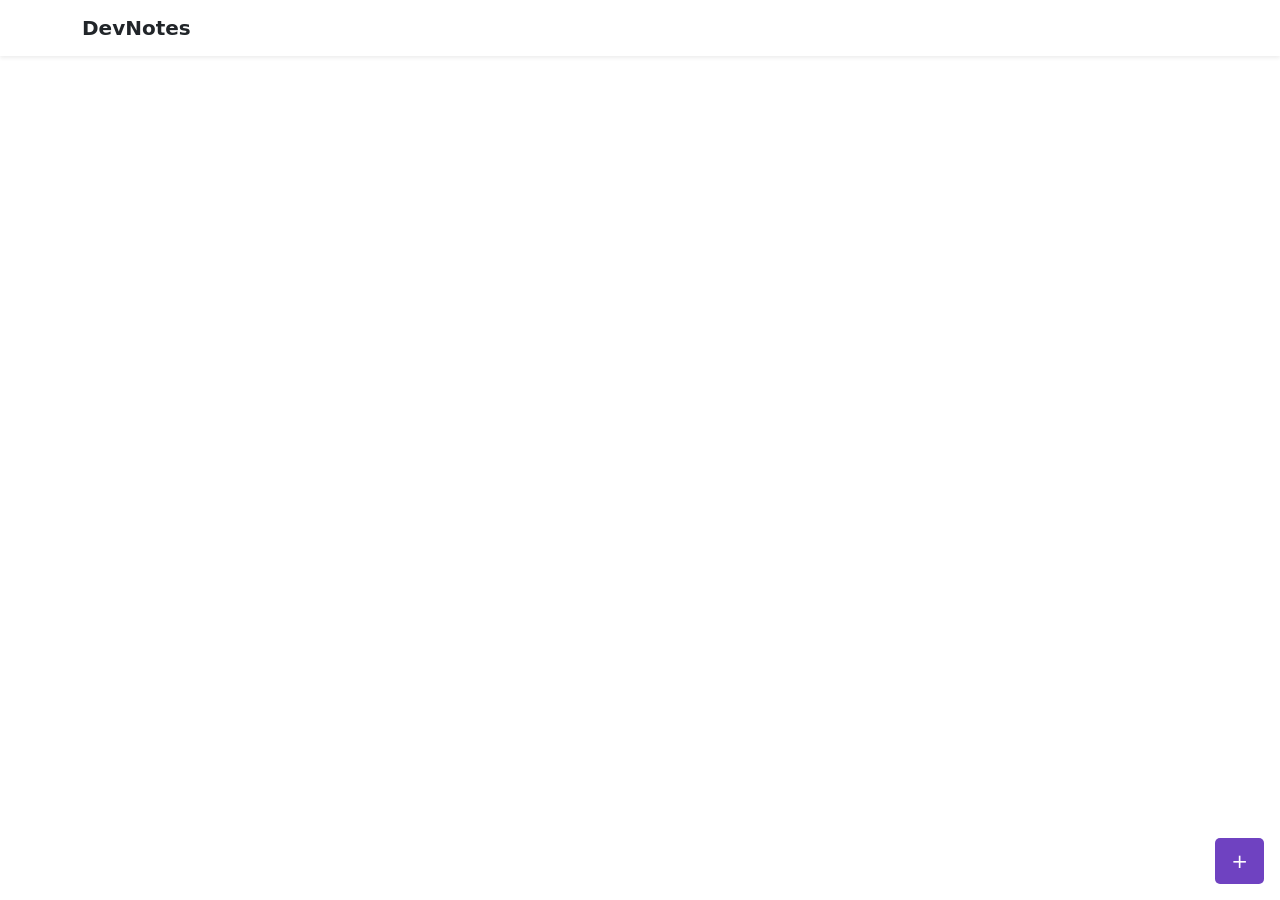
==== index.html @ 2c374ac6 "foi implementado uma validacao nos inputs para saber se o usuario digitou algo ou nao, foi aplicado " ====
<!DOCTYPE html>
<html lang="pt-BR">

<head>
    <meta charset="UTF-8">
    <meta name="viewport" content="width=device-width, initial-scale=1.0">
    <title>DevNotes</title>
    <link rel="stylesheet" href="css/style.css">
    <link href="https://cdn.jsdelivr.net/npm/bootstrap@5.3.2/dist/css/bootstrap.min.css" rel="stylesheet">


</head>

<body>

    <nav class="navbar shadow-sm mb-5">
        <div class="container">
            <span class="navbar-brand fw-bold" style="color: var(--roxo);">DevNotes</span>
        </div>
    </nav>

    <div class="container">
        <div class="row g-4" id="lista-notas">
            <p class="text-center text-muted mt-5">Nenhuma nota criada ainda...</p>
        </div>
    </div>

    <button id="btn-abrir" class="btn btn-lg position-fixed bottom-0 end-0 m-3 btn-roxo">
        +
    </button>

    <div class="modal" id="blocoNotas" tabindex="-1">
        <div class="modal-dialog">
            <div class="modal-content">
                <div class="modal-header">
                    <h5 style="color: #6f42c1;" class="modal-title">Bloco de Nota</h5>
                    <button type="button" class="btn-close" data-bs-dismiss="modal" aria-label="Close"></button>
                </div>
                <div class="modal-body">
                    <p><strong>Título</strong> </p>
                    <input id="inputTitulo" class="inputsNotas" type="text" placeholder="Digite o título da nota...">
                    <span style="color: red;" id="erroTitulo"></span>

                    <div style="margin-top: 3rem;">
                        <p><strong>Conteúdo</strong></p>
                        <textarea id="inputConteudo" class="inputsNotas"
                            placeholder="Digite o conteúdo da nota..."></textarea>
                        <span style="color: red;" id="erroConteudo"></span>

                    </div>
                </div>
                <div class="modal-footer">
                    <button type="button" class="btn btn-secondary" data-bs-dismiss="modal">Fechar</button>
                    <button id="btn-salvar" type="button" class="btn btn-primary btn-roxo">Salvar Nota</button>
                </div>
            </div>
        </div>
    </div>

    <script src="https://cdn.jsdelivr.net/npm/bootstrap@5.3.2/dist/js/bootstrap.bundle.min.js"></script>
    <script src="script.js"></script>
</body>

</html>
---- css/style.css ----
.btn-roxo {
    background-color: #6f42c1 !important;
    color: white !important;
    border: none !important;
    transition: all 0.3s ease-in-out !important;
    border-radius: 5px !important;
    padding: 0.4rem;
}

.btn-roxo:hover {
    background-color: #5a32a3 !important;
    color: white !important;
    transform: scale(1.05) !important;
}

.inputsNotas {

    width: 100%;
    padding: 10px;
    margin-top: 10px;
    border: 1px solid #ced4da;
    border-radius: 5px;
}
.inputsNotas:hover {
    border: 1px solid #6f42c1;
}
body {
    background-color: #f8f9fa;
}

.navbar {
    background-color: white;
    border-bottom: 3px solid var(--roxo);
}

/* Estilo do Botão Flutuante */
.btn-flutuante {
    position: fixed;
    bottom: 30px;
    right: 30px;
    width: 65px;
    height: 65px;
    border-radius: 50%;
    background-color: var(--roxo);
    color: white;
    border: none;
    font-size: 30px;
    box-shadow: 0 4px 15px rgba(0, 0, 0, 0.2);
    cursor: pointer;
    z-index: 1000;
}

/* Estilo dos Cards das Notas */
.nota-card {
    border: none;
    border-radius: 12px;
    box-shadow: 0 4px 6px rgba(0, 0, 0, 0.05);
    background-color: white;
}

.card-title {
    color: var(--roxo);
    font-weight: bold;
}
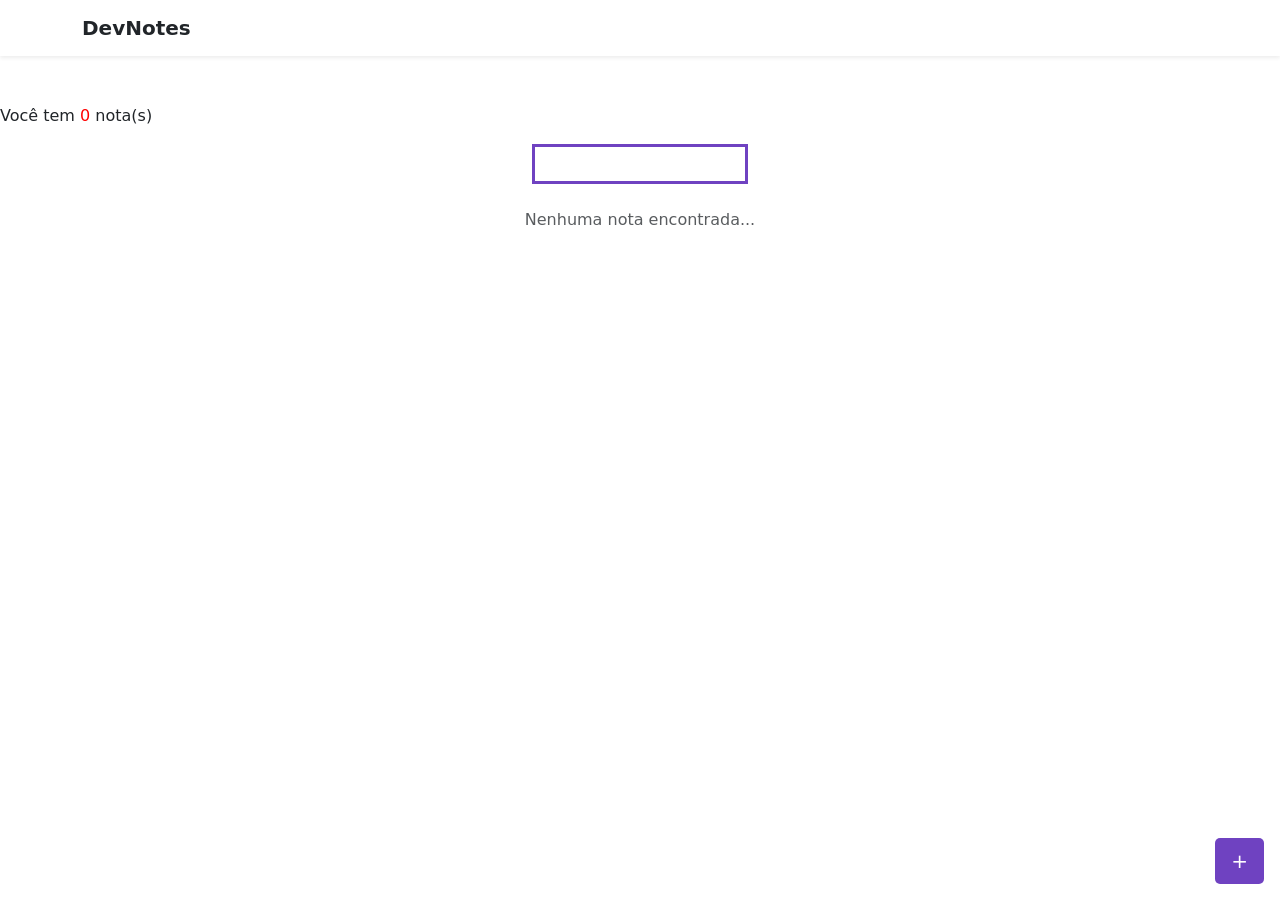
==== commit d680c59b: "foi feito um campo de pesquisa, para o usuario pesquisar qual nota quer ver, e foi feito um contador" ====
--- a/index.html
+++ b/index.html
@@ -18,7 +18,14 @@
             <span class="navbar-brand fw-bold" style="color: var(--roxo);">DevNotes</span>
         </div>
     </nav>
+    
+    <p>Você tem <span id="contador-notas">0</span> nota(s)</p>
+    <div class="inputPesquisa d-flex justify-content-center ">
+        <input style="border: solid 0.2rem #6f42c1; padding: 0.3rem;"  type="text" id="inputBusca">
 
+    </div>
+
+        
     <div class="container">
         <div class="row g-4" id="lista-notas">
             <p class="text-center text-muted mt-5">Nenhuma nota criada ainda...</p>
@@ -50,7 +57,7 @@
                     </div>
                 </div>
                 <div class="modal-footer">
-                    <button type="button" class="btn btn-secondary" data-bs-dismiss="modal">Fechar</button>
+                    <button type="button" class="btn btn-secondary btn-vermelho" data-bs-dismiss="modal">Fechar</button>
                     <button id="btn-salvar" type="button" class="btn btn-primary btn-roxo">Salvar Nota</button>
                 </div>
             </div>
--- a/css/style.css
+++ b/css/style.css
@@ -6,12 +6,28 @@
     border-radius: 5px !important;
     padding: 0.4rem;
 }
-
 .btn-roxo:hover {
     background-color: #5a32a3 !important;
     color: white !important;
     transform: scale(1.05) !important;
 }
+
+.btn-vermelho {
+    background-color: #dc3545 !important;
+    color: white !important;
+    border: none !important;
+    transition: all 0.3s ease-in-out !important;
+    border-radius: 5px !important;
+    padding: 0.4rem;
+}
+
+.btn-vermelho:hover {
+    background-color: #c82333 !important;
+    color: white !important;
+    transform: scale(1.05) !important;
+}
+
+
 
 .inputsNotas {
 
@@ -24,6 +40,9 @@
 .inputsNotas:hover {
     border: 1px solid #6f42c1;
 }
+
+
+
 body {
     background-color: #f8f9fa;
 }
@@ -50,6 +69,10 @@
     z-index: 1000;
 }
 
+.border-roxo {
+    border: 0.2rem solid #6f42c1  !important;
+}
+
 /* Estilo dos Cards das Notas */
 .nota-card {
     border: none;
@@ -61,4 +84,9 @@
 .card-title {
     color: var(--roxo);
     font-weight: bold;
+}
+
+.btn-editar {
+   
+    background-color: purple !important;
 }
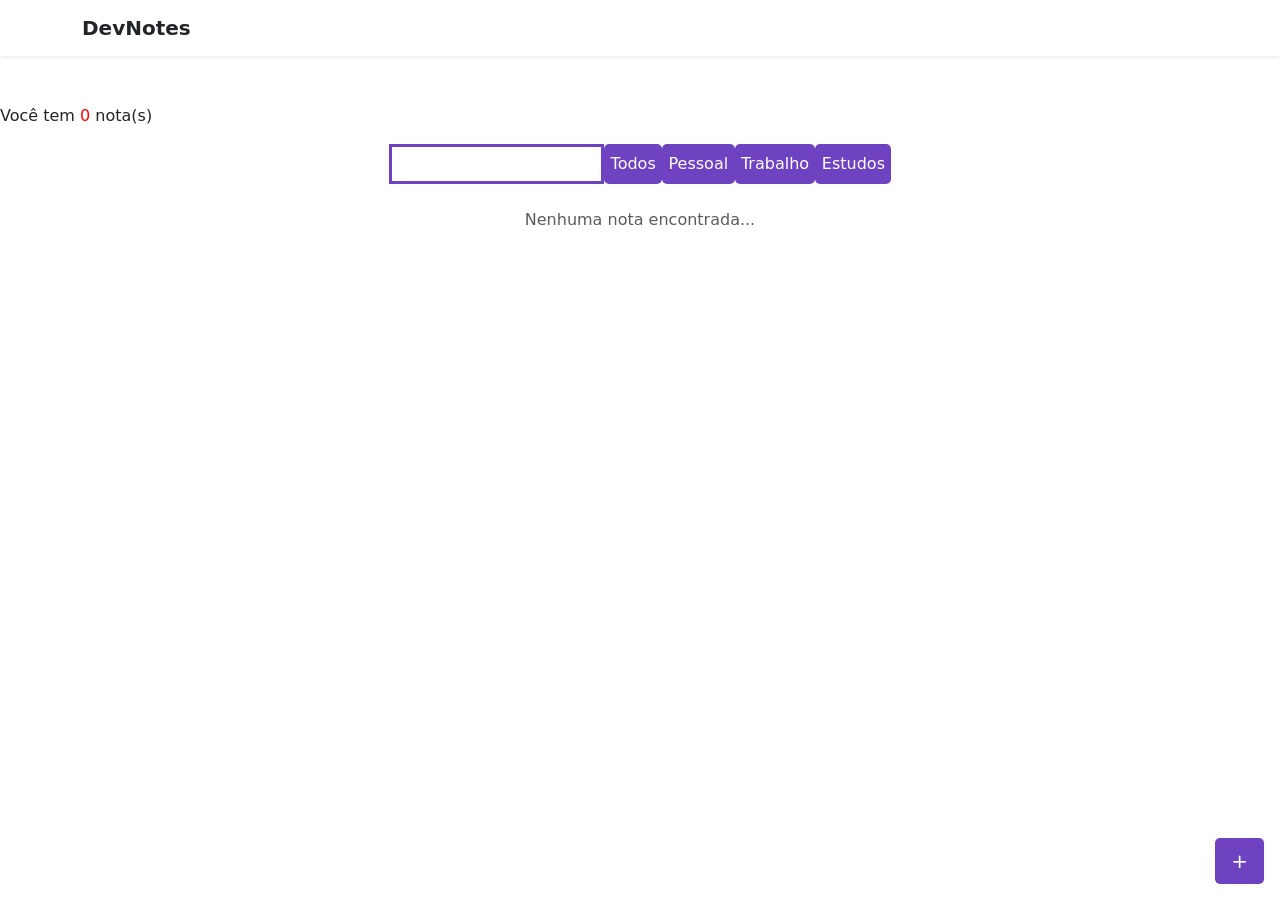
==== commit cd599278: "agr quando a nota for editada ela remove a data de criacao e adiciona a data da edicao, agora as not" ====
--- a/index.html
+++ b/index.html
@@ -18,17 +18,42 @@
             <span class="navbar-brand fw-bold" style="color: var(--roxo);">DevNotes</span>
         </div>
     </nav>
-    
+
     <p>Você tem <span id="contador-notas">0</span> nota(s)</p>
     <div class="inputPesquisa d-flex justify-content-center ">
-        <input style="border: solid 0.2rem #6f42c1; padding: 0.3rem;"  type="text" id="inputBusca">
+        <input style="border: solid 0.2rem #6f42c1; padding: 0.3rem;" type="text" id="inputBusca">
 
+        <div class="btn-group">
+            <button class="btn-roxo" id="filtroTodos">Todos</button>
+            <button class="btn-roxo" id="filtroPessoal">Pessoal</button>
+            <button class="btn-roxo" id="filtroTrabalho">Trabalho</button>
+            <button class="btn-roxo" id="filtroEstudos">Estudos</button>
+        </div>
     </div>
+    
 
-        
+
     <div class="container">
         <div class="row g-4" id="lista-notas">
             <p class="text-center text-muted mt-5">Nenhuma nota criada ainda...</p>
+        </div>
+    </div>
+
+    <div class="modal fade" id="modalConfirmacao" tabindex="-1" aria-hidden="true">
+        <div class="modal-dialog modal-dialog-centered">
+            <div class="modal-content">
+                <div class="modal-header">
+                    <h5 class="modal-title">Confirmar Exclusão</h5>
+                    <button type="button" class="btn-close" data-bs-dismiss="modal" aria-label="Close"></button>
+                </div>
+                <div class="modal-body">
+                    Tem certeza que deseja apagar esta nota? Esta ação não pode ser desfeita.
+                </div>
+                <div class="modal-footer">
+                    <button type="button" class="btn btn-secondary" data-bs-dismiss="modal">Cancelar</button>
+                    <button type="button" class="btn btn-danger" id="btnConfirmarExclusao">Excluir Nota</button>
+                </div>
+            </div>
         </div>
     </div>
 
@@ -55,13 +80,27 @@
                         <span style="color: red;" id="erroConteudo"></span>
 
                     </div>
+                    <div style="margin-top: 2rem;">
+                        <p><strong>Categoria</strong></p>
+                        <select class="form-select inputsNotas" id="inputCategoria"
+                            style="border: 1px solid #6f42c1; border-radius: 8px; padding: 0.5rem;">
+                            <option value="Pessoal">Pessoal </option>
+                            <option value="Trabalho">Trabalho </option>
+                            <option value="Estudos">Estudos </option>
+                        </select>
+                    </div>
+                    <div class="modal-footer">
+                        <button type="button" class="btn btn-secondary btn-vermelho"
+                            data-bs-dismiss="modal">Fechar</button>
+                        <button id="btn-salvar" type="button" class="btn btn-primary btn-roxo">Salvar Nota</button>
+                    </div>
                 </div>
-                <div class="modal-footer">
-                    <button type="button" class="btn btn-secondary btn-vermelho" data-bs-dismiss="modal">Fechar</button>
-                    <button id="btn-salvar" type="button" class="btn btn-primary btn-roxo">Salvar Nota</button>
-                </div>
+
+
             </div>
+
         </div>
+
     </div>
 
     <script src="https://cdn.jsdelivr.net/npm/bootstrap@5.3.2/dist/js/bootstrap.bundle.min.js"></script>
--- a/css/style.css
+++ b/css/style.css
@@ -1,3 +1,8 @@
+.bg-purple-badge{
+    background-color: #6f42c1 !important;
+    color: white !important;
+}
+
 .btn-roxo {
     background-color: #6f42c1 !important;
     color: white !important;
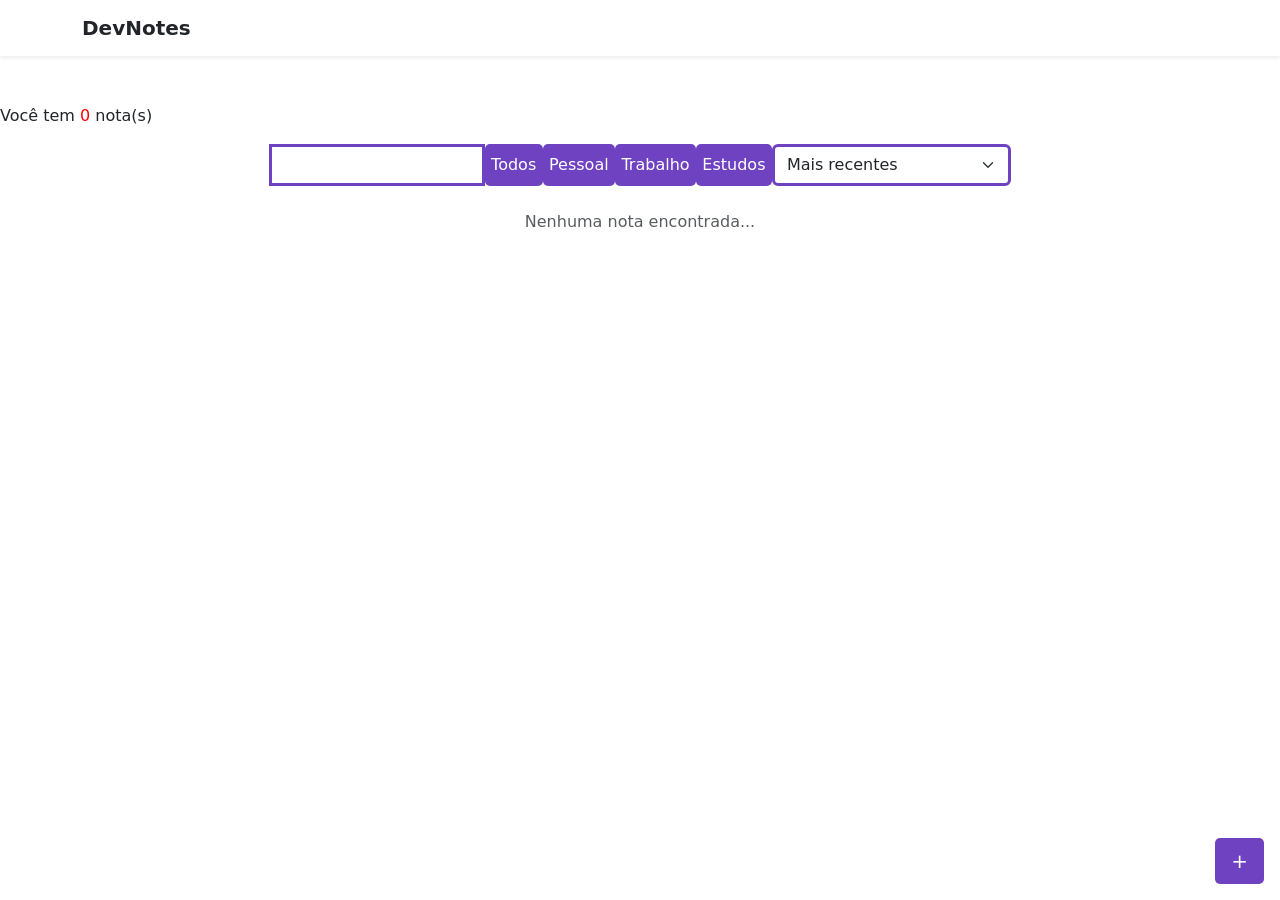
==== commit 20be2019: "." ====
--- a/index.html
+++ b/index.html
@@ -29,6 +29,12 @@
             <button class="btn-roxo" id="filtroTrabalho">Trabalho</button>
             <button class="btn-roxo" id="filtroEstudos">Estudos</button>
         </div>
+
+        <select id="selectOrdenacao" class="form-select" style="width: auto; border: solid 0.2rem #6f42c1;">
+                <option value="recentes">Mais recentes</option>
+                <option value="antigas">Mais antigas</option>
+                <option value="alfabetica">Ordem Alfabética (A-Z)</option>
+        </select>
     </div>
     
 
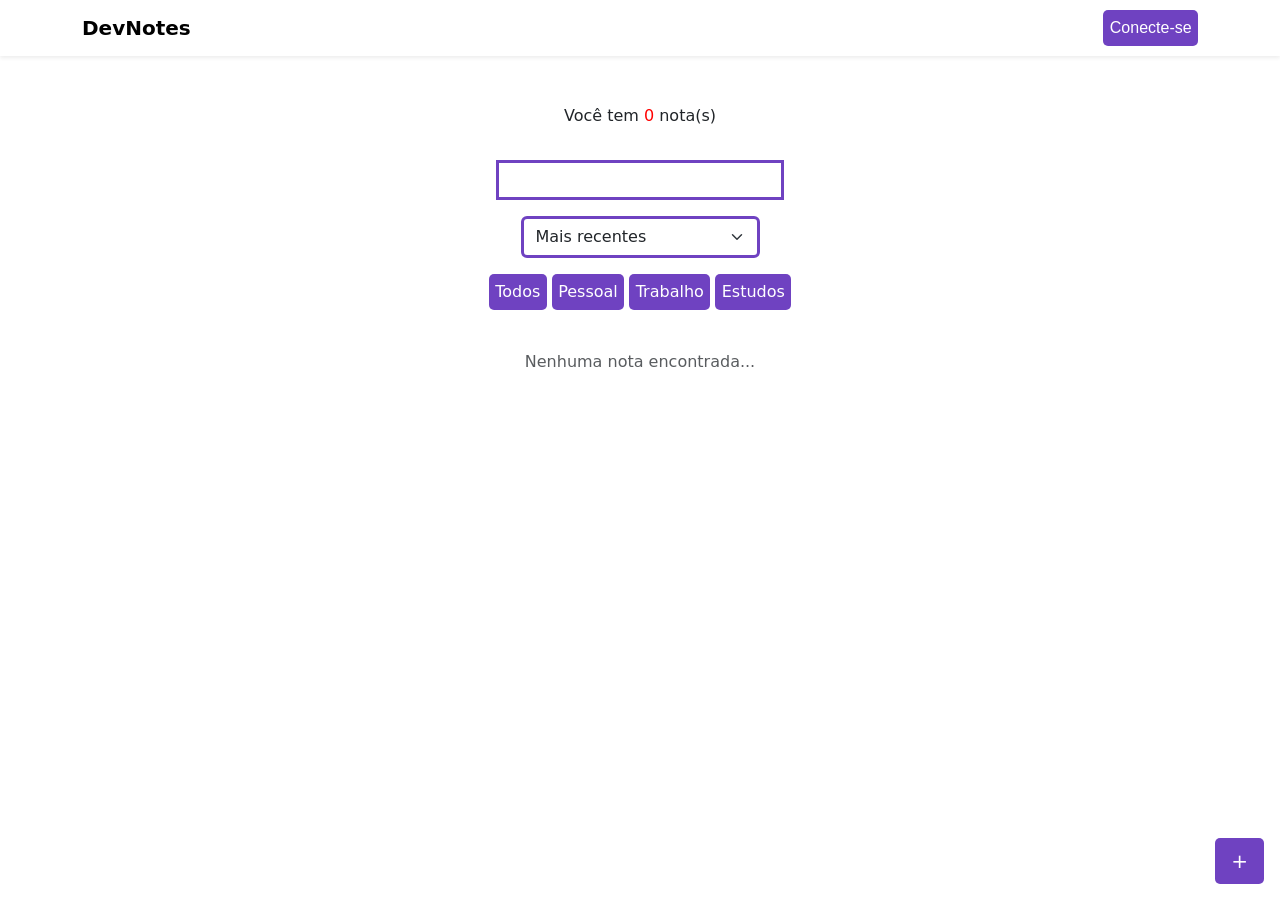
==== commit 2647237f: "foi feita as paginas de cadastro e de login, e foi feita a validacao de inputs em ambas as paginas" ====
--- a/index.html
+++ b/index.html
@@ -15,26 +15,46 @@
 
     <nav class="navbar shadow-sm mb-5">
         <div class="container">
-            <span class="navbar-brand fw-bold" style="color: var(--roxo);">DevNotes</span>
+            <span class="navbar-brand fw-bold">DevNotes</span>
+            
+            <a class="btn-roxo" href="Cadastro.html">
+                <span style="font-family: Arial, Helvetica, sans-serif;">Conecte-se</span>
+
+            </a>
+            
         </div>
     </nav>
 
-    <p>Você tem <span id="contador-notas">0</span> nota(s)</p>
-    <div class="inputPesquisa d-flex justify-content-center ">
-        <input style="border: solid 0.2rem #6f42c1; padding: 0.3rem;" type="text" id="inputBusca">
+    <div class="d-flex justify-content-center m-3">
+        <p>Você tem <span id="contador-notas">0</span> nota(s)</p>
 
-        <div class="btn-group">
+    </div>
+
+    
+    <div class="d-flex justify-content-center m-3">
+
+        <input class="inputPesquisa" type="text" id="inputBusca">
+
+    </div>
+
+    <div class="d-flex justify-content-center ">
+        <select id="selectOrdenacao" class="form-select" style="width: auto; border: solid 0.2rem #6f42c1;">
+            <option value="recentes">Mais recentes</option>
+            <option value="antigas">Mais antigas</option>
+            <option value="alfabetica">Ordem Alfabética (A-Z)</option>
+        </select>
+
+    </div>
+    
+    <div class=" d-flex justify-content-center m-3">
+
+        <div class="filtro">
             <button class="btn-roxo" id="filtroTodos">Todos</button>
             <button class="btn-roxo" id="filtroPessoal">Pessoal</button>
             <button class="btn-roxo" id="filtroTrabalho">Trabalho</button>
             <button class="btn-roxo" id="filtroEstudos">Estudos</button>
         </div>
 
-        <select id="selectOrdenacao" class="form-select" style="width: auto; border: solid 0.2rem #6f42c1;">
-                <option value="recentes">Mais recentes</option>
-                <option value="antigas">Mais antigas</option>
-                <option value="alfabetica">Ordem Alfabética (A-Z)</option>
-        </select>
     </div>
     
 
@@ -67,7 +87,7 @@
         +
     </button>
 
-    <div class="modal" id="blocoNotas" tabindex="-1">
+    <div class="modal fade" id="blocoNotas" tabindex="-1">
         <div class="modal-dialog">
             <div class="modal-content">
                 <div class="modal-header">
@@ -110,7 +130,7 @@
     </div>
 
     <script src="https://cdn.jsdelivr.net/npm/bootstrap@5.3.2/dist/js/bootstrap.bundle.min.js"></script>
-    <script src="script.js"></script>
+    <script src="js/script.js" ></script>
 </body>
 
 </html>
--- a/css/style.css
+++ b/css/style.css
@@ -1,4 +1,11 @@
-.bg-purple-badge{
+.link {
+    color: #6f42c1;
+    text-decoration: none;
+}
+
+
+
+.bg-purple-badge {
     background-color: #6f42c1 !important;
     color: white !important;
 }
@@ -10,11 +17,14 @@
     transition: all 0.3s ease-in-out !important;
     border-radius: 5px !important;
     padding: 0.4rem;
+    text-decoration: none;
 }
+
 .btn-roxo:hover {
     background-color: #5a32a3 !important;
     color: white !important;
     transform: scale(1.05) !important;
+
 }
 
 .btn-vermelho {
@@ -42,14 +52,9 @@
     border: 1px solid #ced4da;
     border-radius: 5px;
 }
+
 .inputsNotas:hover {
     border: 1px solid #6f42c1;
-}
-
-
-
-body {
-    background-color: #f8f9fa;
 }
 
 .navbar {
@@ -75,10 +80,10 @@
 }
 
 .border-roxo {
-    border: 0.2rem solid #6f42c1  !important;
+    border: 0.2rem solid #6f42c1 !important;
 }
 
-/* Estilo dos Cards das Notas */
+
 .nota-card {
     border: none;
     border-radius: 12px;
@@ -92,6 +97,43 @@
 }
 
 .btn-editar {
+
+    background-color: purple !important;
+}
+
+.inputPesquisa{
+    border: solid 0.2rem #6f42c1;
+    padding: 0.3rem;
+    width: 18rem;
+    
+}
+
+.formulario{
    
-    background-color: purple !important;
+    width: 30rem;
+    height: 30rem;
+    background-color: white;
+    border-radius: 0.5rem;
+}
+
+.tituloCad{
+    width: 100%;
+    height: auto;
+    background-color: #5a32a3;
+    padding: 0.5rem;
+    border-top-left-radius: 0.5rem;
+    border-top-right-radius: 0.5rem;
+   
+}
+
+.inputs{
+    width: 25rem;
+    padding: 2rem;
+
+}
+
+.inputsForm{
+    border-radius: 0.5rem;
+    border: solid 0.2rem #6f42c1;
+    padding: 0.3rem;
 }
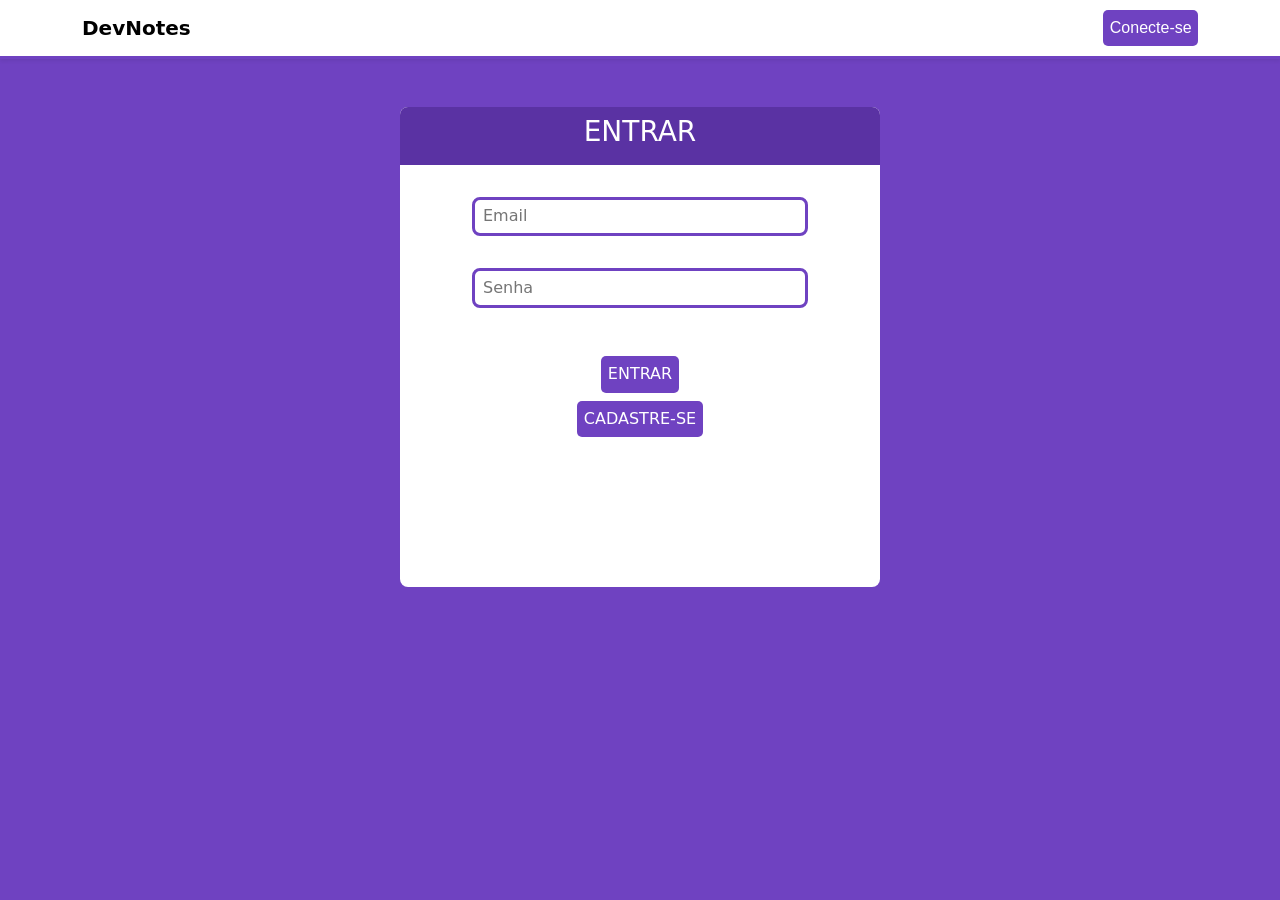
==== commit fbc1663b: "foi feito um contador de caracteres no modal de criacao das notas, login funcionando com o localStor" ====
--- a/index.html
+++ b/index.html
@@ -16,10 +16,11 @@
     <nav class="navbar shadow-sm mb-5">
         <div class="container">
             <span class="navbar-brand fw-bold">DevNotes</span>
+            <span id="nomeLogado"></span>
+            <button class="btn-roxo" id="btn-logout">SAIR</button>
             
-            <a class="btn-roxo" href="Cadastro.html">
-                <span style="font-family: Arial, Helvetica, sans-serif;">Conecte-se</span>
-
+            <a class="btn-roxo"  id="btn-conectar" href="Cadastro.html">
+                <span>Conecte-se</span>
             </a>
             
         </div>
@@ -97,12 +98,15 @@
                 <div class="modal-body">
                     <p><strong>Título</strong> </p>
                     <input id="inputTitulo" class="inputsNotas" type="text" placeholder="Digite o título da nota...">
+                    <span id="contadorTitulo">0 caracteres</span>
                     <span style="color: red;" id="erroTitulo"></span>
 
                     <div style="margin-top: 3rem;">
                         <p><strong>Conteúdo</strong></p>
                         <textarea id="inputConteudo" class="inputsNotas"
-                            placeholder="Digite o conteúdo da nota..."></textarea>
+                            placeholder="Digite o conteúdo da nota...">
+                        </textarea>
+                        <span id="contadorConteudo">0 caracteres</span>
                         <span style="color: red;" id="erroConteudo"></span>
 
                     </div>
--- a/css/style.css
+++ b/css/style.css
@@ -1,14 +1,32 @@
-.link {
-    color: #6f42c1;
-    text-decoration: none;
+.navbar {
+    background-color: white;
+    border-bottom: 3px solid  #6f42c1;
 }
 
+.nota-card {
+    border: none;
+    border-radius: 12px;
+    box-shadow: 0 4px 6px rgba(0, 0, 0, 0.05);
+    background-color: white;
+}
 
+/* Estilo do Botão Flutuante */
+.btn-flutuante {
+    position: fixed;
+    bottom: 30px;
+    right: 30px;
+    width: 65px;
+    height: 65px;
+    border-radius: 50%;
+    background-color: #6f42c1;
+    color: white;
+    border: none;
+    font-size: 30px;
+    box-shadow: 0 4px 15px rgba(0, 0, 0, 0.2);
+    cursor: pointer;
+    z-index: 1000;
+}
 
-.bg-purple-badge {
-    background-color: #6f42c1 !important;
-    color: white !important;
-}
 
 .btn-roxo {
     background-color: #6f42c1 !important;
@@ -42,8 +60,6 @@
     transform: scale(1.05) !important;
 }
 
-
-
 .inputsNotas {
 
     width: 100%;
@@ -53,53 +69,21 @@
     border-radius: 5px;
 }
 
-.inputsNotas:hover {
-    border: 1px solid #6f42c1;
-}
 
-.navbar {
-    background-color: white;
-    border-bottom: 3px solid var(--roxo);
-}
-
-/* Estilo do Botão Flutuante */
-.btn-flutuante {
-    position: fixed;
-    bottom: 30px;
-    right: 30px;
-    width: 65px;
-    height: 65px;
-    border-radius: 50%;
-    background-color: var(--roxo);
-    color: white;
-    border: none;
-    font-size: 30px;
-    box-shadow: 0 4px 15px rgba(0, 0, 0, 0.2);
-    cursor: pointer;
-    z-index: 1000;
-}
-
-.border-roxo {
-    border: 0.2rem solid #6f42c1 !important;
+.link {
+    color: #6f42c1;
+    text-decoration: none;
 }
 
 
-.nota-card {
-    border: none;
-    border-radius: 12px;
-    box-shadow: 0 4px 6px rgba(0, 0, 0, 0.05);
-    background-color: white;
-}
+
+
 
 .card-title {
-    color: var(--roxo);
+    color: #6f42c1;
     font-weight: bold;
 }
 
-.btn-editar {
-
-    background-color: purple !important;
-}
 
 .inputPesquisa{
     border: solid 0.2rem #6f42c1;
